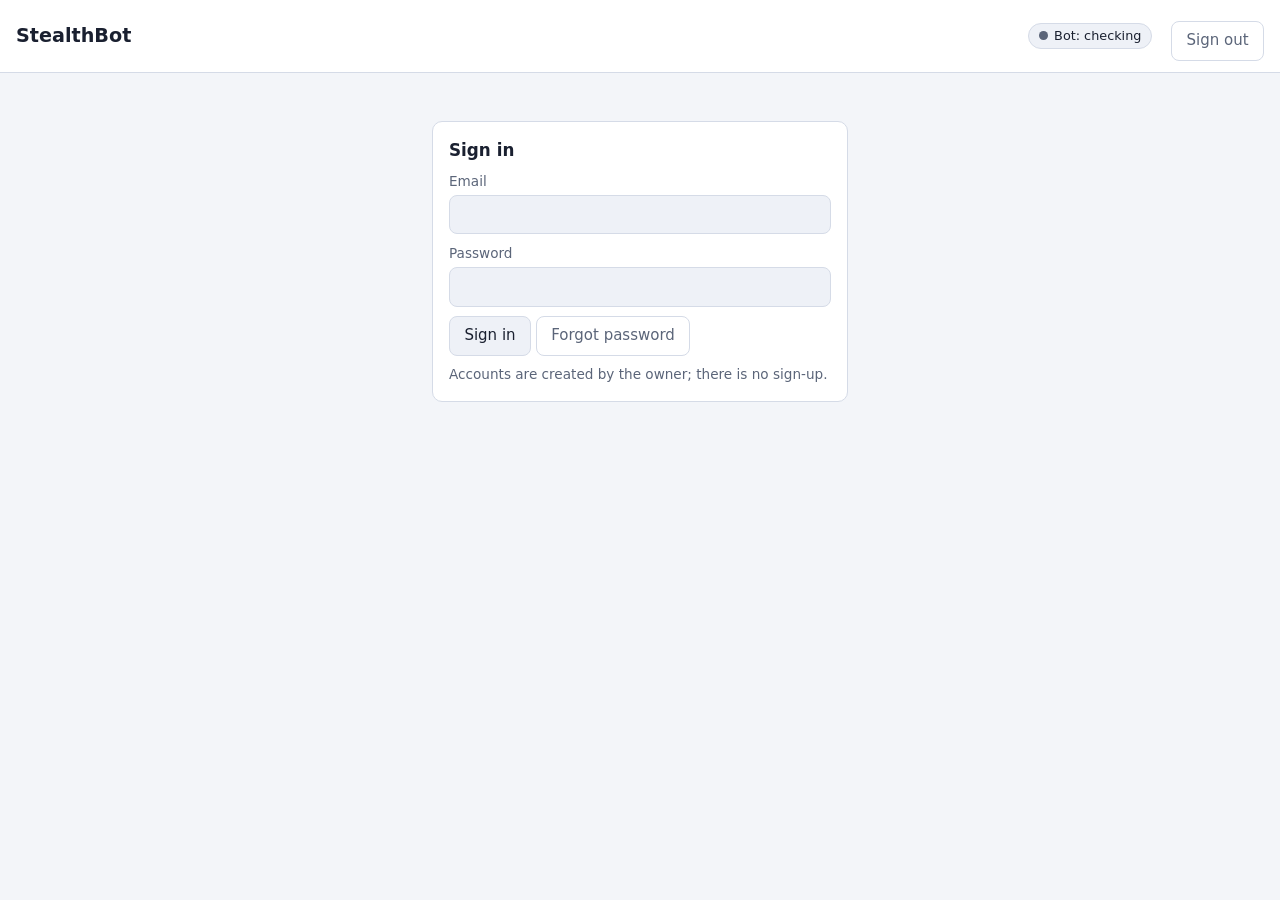
==== web/index.html @ 6c45e676 "Online panel: web page (no libraries), Supabase applied and verified live - web/: sign-in, invite/pa" ====
<!doctype html>
<html lang="en">
<head>
  <meta charset="utf-8">
  <meta name="viewport" content="width=device-width, initial-scale=1">
  <meta name="robots" content="noindex, nofollow">
  <title>StealthBot Online</title>
  <link rel="stylesheet" href="style.css">
</head>
<body>
  <header class="top">
    <h1>StealthBot</h1>
    <div class="top-right" id="top-right" hidden>
      <span class="pill" id="pill-bot">Bot: checking</span>
      <span class="who" id="who"></span>
      <button type="button" class="quiet" id="btn-signout">Sign out</button>
    </div>
  </header>

  <main>
    <!-- ================================================== sign in -->
    <section class="card narrow" id="view-login">
      <h2>Sign in</h2>
      <form id="form-login">
        <label class="field"><span>Email</span><input type="email" id="login-email" autocomplete="username" required></label>
        <label class="field"><span>Password</span><input type="password" id="login-password" autocomplete="current-password" required></label>
        <button type="submit">Sign in</button>
        <button type="button" class="quiet" id="btn-forgot">Forgot password</button>
      </form>
      <p class="hint" id="login-msg" role="status"></p>
      <p class="hint">Accounts are created by the owner; there is no sign-up.</p>
    </section>

    <!-- ================================================== choose a password (invite / recovery link) -->
    <section class="card narrow" id="view-password" hidden>
      <h2>Choose a password</h2>
      <form id="form-password">
        <label class="field"><span>New password (at least 12 characters)</span>
          <input type="password" id="new-password" autocomplete="new-password" minlength="12" required></label>
        <label class="field"><span>Repeat it</span>
          <input type="password" id="new-password2" autocomplete="new-password" minlength="12" required></label>
        <button type="submit">Save password</button>
      </form>
      <p class="hint" id="password-msg" role="status"></p>
    </section>

    <!-- ================================================== the panel -->
    <div id="view-app" hidden>
      <div class="grid">
        <section class="card" id="card-status">
          <h2>Status</h2>
          <div id="status-body"></div>
        </section>

        <section class="card" id="card-controls" data-roles="admin">
          <h2>Controls</h2>
          <div class="row">
            <button type="button" id="btn-pause" class="danger">Pause all replies</button>
            <button type="button" id="btn-resume">Resume replies</button>
          </div>
          <label class="switch-row"><input type="checkbox" id="chk-approval"><span>Ask me before anything is sent</span></label>
          <label class="switch-row"><input type="checkbox" id="chk-ai"><span>AI replies on</span></label>
          <label class="switch-row"><input type="checkbox" id="chk-proactive"><span>Bot may start conversations</span></label>
          <p class="hint" id="controls-msg" role="status"></p>
        </section>

        <section class="card" id="card-talk" data-roles="admin streamer">
          <h2>Talk</h2>
          <p class="hint" id="talk-note"></p>
          <div class="row">
            <button type="button" id="btn-hold" class="hold" disabled>Hold to speak</button>
            <label class="inline"><span>Language</span>
              <select id="talk-lang">
                <option value="hi-IN">Hindi (hi-IN)</option>
                <option value="en-IN" selected>English, India (en-IN)</option>
                <option value="en-US">English, US (en-US)</option>
              </select></label>
          </div>
          <label class="field"><span>What will be sent (you can fix the text before sending)</span>
            <textarea id="talk-text" rows="3" maxlength="500"></textarea></label>
          <label class="switch-row"><input type="checkbox" id="chk-autosend"><span>Send automatically when I let go</span></label>
          <div class="row">
            <button type="button" id="btn-send-say" disabled>Send</button>
            <button type="button" class="quiet" id="btn-clear-say">Clear</button>
          </div>
          <p class="hint" id="talk-msg" role="status"></p>
        </section>

        <section class="card wide" id="card-approvals" data-roles="admin">
          <h2>Replies waiting for approval</h2>
          <div id="approvals-body"></div>
        </section>

        <section class="card wide" id="card-feed" data-roles="admin streamer">
          <h2>Live chat</h2>
          <div id="feed-body" class="feed"></div>
        </section>

        <section class="card" id="card-streams" data-roles="admin">
          <h2>Streams</h2>
          <div id="streams-body"></div>
          <form id="form-add-stream">
            <label class="field"><span>Add a YouTube video or channel link</span>
              <input type="text" id="stream-ref" autocomplete="off" placeholder="youtu.be/... or youtube.com/channel/UC..."></label>
            <button type="submit">Add</button>
          </form>
          <p class="hint" id="streams-msg" role="status"></p>
        </section>

        <section class="card" id="card-topic" data-roles="admin">
          <h2>What the stream is about</h2>
          <form id="form-topic">
            <label class="field"><span>Game or show</span><input type="text" id="topic-game" maxlength="60" autocomplete="off"></label>
            <label class="field"><span>Search words (optional)</span><input type="text" id="topic-hint" maxlength="80" autocomplete="off"></label>
            <button type="submit">Save and look it up</button>
          </form>
          <label class="field"><span>What the bot knows (edit if wrong)</span><textarea id="topic-notes" rows="4" maxlength="1000"></textarea></label>
          <button type="button" id="btn-topic-notes">Save my own notes</button>
          <p class="hint" id="topic-msg" role="status"></p>
        </section>

        <section class="card" id="card-log">
          <h2>Your recent commands</h2>
          <div id="log-body"></div>
        </section>
      </div>
    </div>
  </main>

  <script src="config.js"></script>
  <script src="app.js"></script>
</body>
</html>
---- web/style.css ----
:root {
  --bg: #0f1218; --panel: #171c26; --panel-2: #1e2532; --line: #2a3345; --text: #e6e9f0; --muted: #98a2b8;
  --accent: #6aa7ff; --ok: #3ecf8e; --warn: #f5b84a; --bad: #ff6b6b; --radius: 10px;
}
@media (prefers-color-scheme: light) {
  :root { --bg: #f3f5f9; --panel: #fff; --panel-2: #eef1f7; --line: #d5dbe7; --text: #1a2030; --muted: #5b6579;
          --accent: #1f6feb; --ok: #12805c; --warn: #9a6700; --bad: #c62828; }
}
* { box-sizing: border-box; }
body { margin: 0; background: var(--bg); color: var(--text); font: 15px/1.45 system-ui, "Segoe UI", Roboto, sans-serif; }
.top { display: flex; flex-wrap: wrap; gap: 0.6rem 1rem; align-items: center; justify-content: space-between; padding: 0.7rem 1rem;
       background: var(--panel); border-bottom: 1px solid var(--line); }
.top h1 { margin: 0; font-size: 1.2rem; }
.top-right { display: flex; flex-wrap: wrap; gap: 0.6rem; align-items: center; }
.who { color: var(--muted); font-size: 0.85rem; overflow-wrap: anywhere; }
main { max-width: 1200px; margin: 0 auto; padding: 1rem; }
.grid { display: grid; grid-template-columns: repeat(auto-fit, minmax(min(100%, 22rem), 1fr)); gap: 1rem; align-items: start; }
.card { background: var(--panel); border: 1px solid var(--line); border-radius: var(--radius); padding: 1rem; min-width: 0; }
.card.wide { grid-column: 1 / -1; }
.card.narrow { max-width: 26rem; margin: 2rem auto; }
h2 { margin: 0 0 0.6rem; font-size: 1.05rem; }
.hint { color: var(--muted); font-size: 0.85rem; margin: 0.6rem 0 0; }
.hint.ok { color: var(--ok); } .hint.error { color: var(--bad); }
.field { display: block; margin: 0.6rem 0 0; }
.field > span, .inline > span { display: block; color: var(--muted); font-size: 0.85rem; margin-bottom: 0.2rem; }
input[type="text"], input[type="email"], input[type="password"], input[type="number"], select, textarea {
  width: 100%; background: var(--panel-2); color: var(--text); border: 1px solid var(--line); border-radius: 8px; padding: 0.5rem 0.6rem; font: inherit;
}
textarea { resize: vertical; }
button { background: var(--panel-2); color: var(--text); border: 1px solid var(--line); border-radius: 8px; padding: 0.5rem 0.9rem; font: inherit; cursor: pointer; margin-top: 0.6rem; }
button:hover:not(:disabled) { border-color: var(--accent); }
button:disabled { opacity: 0.5; cursor: not-allowed; }
button:focus-visible, input:focus-visible, select:focus-visible, textarea:focus-visible { outline: 2px solid var(--accent); outline-offset: 2px; }
button.quiet { background: transparent; color: var(--muted); }
button.danger { background: var(--bad); border-color: var(--bad); color: #fff; }
button.hold { padding: 1.1rem 1.6rem; font-size: 1.1rem; font-weight: 650; touch-action: none; user-select: none; -webkit-user-select: none; }
button.hold.live { background: var(--ok); border-color: var(--ok); color: #fff; }
.row { display: flex; flex-wrap: wrap; gap: 0.6rem; align-items: flex-end; }
.row button { margin-top: 0.6rem; }
.switch-row { display: flex; align-items: center; gap: 0.6rem; margin-top: 0.8rem; }
.pill { display: inline-flex; align-items: center; gap: 0.4rem; font-size: 0.8rem; padding: 0.15rem 0.6rem; border: 1px solid var(--line); border-radius: 99px; background: var(--panel-2); }
.pill::before { content: ""; width: 0.55rem; height: 0.55rem; border-radius: 50%; background: var(--muted); }
.pill.ok::before { background: var(--ok); } .pill.warn::before { background: var(--warn); } .pill.bad::before { background: var(--bad); }
.kv { display: grid; grid-template-columns: 8rem 1fr; gap: 0.2rem 0.8rem; font-size: 0.9rem; }
.kv dt { color: var(--muted); } .kv dd { margin: 0; overflow-wrap: anywhere; }
.item { border: 1px solid var(--line); border-radius: 8px; padding: 0.6rem 0.8rem; margin-top: 0.5rem; }
.item .meta { color: var(--muted); font-size: 0.8rem; }
.item .reply { margin-top: 0.4rem; }
.item .actions { display: flex; flex-wrap: wrap; gap: 0.5rem; }
.item.active { border-color: var(--ok); }
.feed { max-height: 22rem; overflow: auto; font-size: 0.9rem; }
.feed .line { padding: 0.25rem 0; border-bottom: 1px solid var(--line); overflow-wrap: anywhere; }
.feed .line.bot { color: var(--accent); }
.feed .t { color: var(--muted); font-size: 0.75rem; margin-right: 0.5rem; }
.dot { display: inline-block; width: 0.6rem; height: 0.6rem; border-radius: 50%; background: var(--muted); margin-right: 0.4rem; }
.dot.live { background: var(--ok); } .dot.offline { background: var(--bad); }
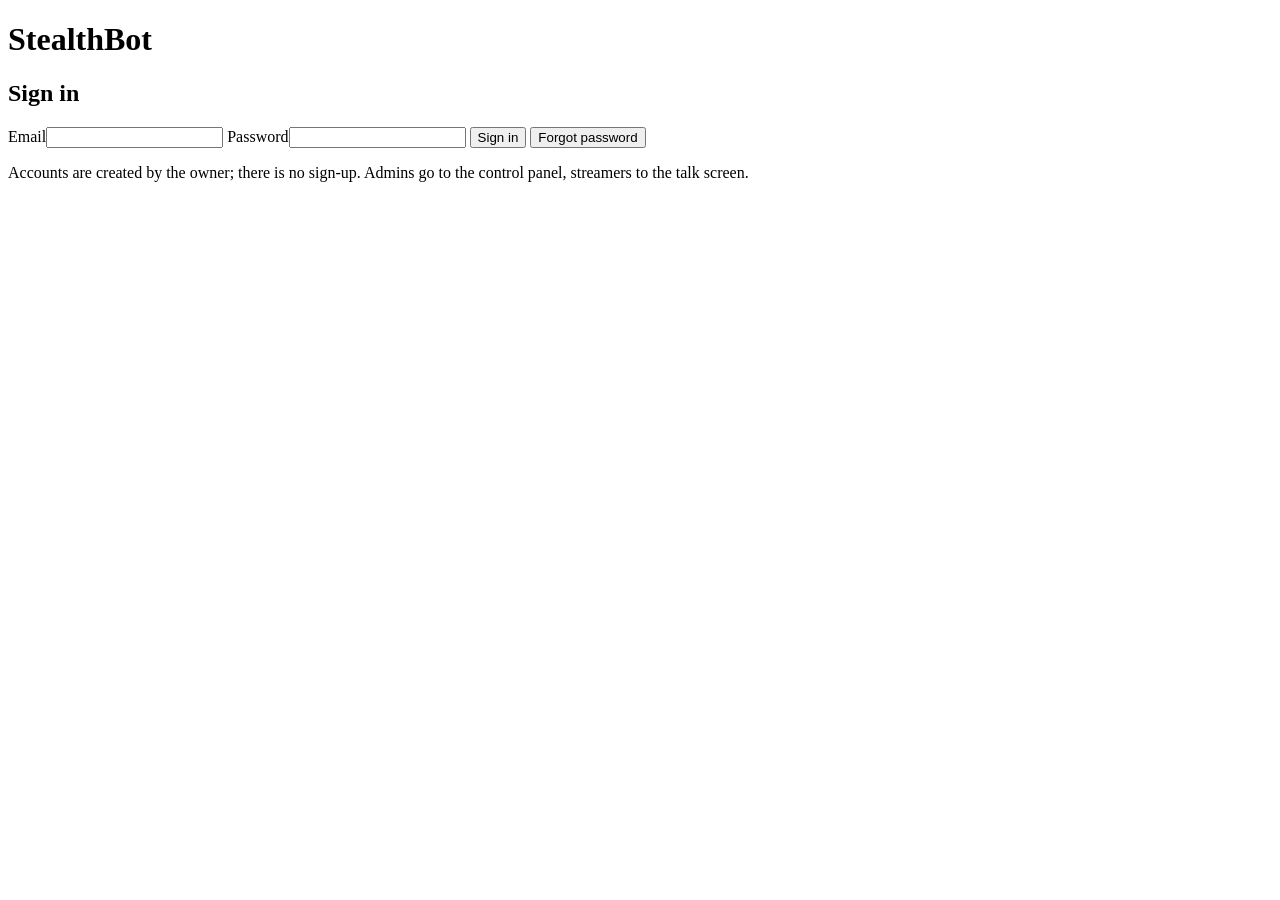
==== commit 28e1db7a: "Panel: separate pages per role (/admin, /streamer), login at / The panel was one page that hid cards" ====
--- a/web/index.html
+++ b/web/index.html
@@ -4,21 +4,16 @@
   <meta charset="utf-8">
   <meta name="viewport" content="width=device-width, initial-scale=1">
   <meta name="robots" content="noindex, nofollow">
-  <title>StealthBot Online</title>
-  <link rel="stylesheet" href="style.css">
+  <title>StealthBot Online: sign in</title>
+  <link rel="stylesheet" href="/style.css">
 </head>
-<body>
+<body data-page="login">
   <header class="top">
     <h1>StealthBot</h1>
-    <div class="top-right" id="top-right" hidden>
-      <span class="pill" id="pill-bot">Bot: checking</span>
-      <span class="who" id="who"></span>
-      <button type="button" class="quiet" id="btn-signout">Sign out</button>
-    </div>
   </header>
 
   <main>
-    <!-- ================================================== sign in -->
+    <!-- ================================================== sign in; the page then sends you to /admin or /streamer by your role -->
     <section class="card narrow" id="view-login">
       <h2>Sign in</h2>
       <form id="form-login">
@@ -28,106 +23,24 @@
         <button type="button" class="quiet" id="btn-forgot">Forgot password</button>
       </form>
       <p class="hint" id="login-msg" role="status"></p>
-      <p class="hint">Accounts are created by the owner; there is no sign-up.</p>
+      <p class="hint">Accounts are created by the owner; there is no sign-up. Admins go to the control panel, streamers to the talk screen.</p>
     </section>
 
     <!-- ================================================== choose a password (invite / recovery link) -->
     <section class="card narrow" id="view-password" hidden>
       <h2>Choose a password</h2>
       <form id="form-password">
-        <label class="field"><span>New password (at least 12 characters)</span>
-          <input type="password" id="new-password" autocomplete="new-password" minlength="12" required></label>
+        <label class="field"><span>New password</span>
+          <input type="password" id="new-password" autocomplete="new-password" required></label>
         <label class="field"><span>Repeat it</span>
-          <input type="password" id="new-password2" autocomplete="new-password" minlength="12" required></label>
+          <input type="password" id="new-password2" autocomplete="new-password" required></label>
         <button type="submit">Save password</button>
       </form>
       <p class="hint" id="password-msg" role="status"></p>
     </section>
-
-    <!-- ================================================== the panel -->
-    <div id="view-app" hidden>
-      <div class="grid">
-        <section class="card" id="card-status">
-          <h2>Status</h2>
-          <div id="status-body"></div>
-        </section>
-
-        <section class="card" id="card-controls" data-roles="admin">
-          <h2>Controls</h2>
-          <div class="row">
-            <button type="button" id="btn-pause" class="danger">Pause all replies</button>
-            <button type="button" id="btn-resume">Resume replies</button>
-          </div>
-          <label class="switch-row"><input type="checkbox" id="chk-approval"><span>Ask me before anything is sent</span></label>
-          <label class="switch-row"><input type="checkbox" id="chk-ai"><span>AI replies on</span></label>
-          <label class="switch-row"><input type="checkbox" id="chk-proactive"><span>Bot may start conversations</span></label>
-          <p class="hint" id="controls-msg" role="status"></p>
-        </section>
-
-        <section class="card" id="card-talk" data-roles="admin streamer">
-          <h2>Talk</h2>
-          <p class="hint" id="talk-note"></p>
-          <div class="row">
-            <button type="button" id="btn-hold" class="hold" disabled>Hold to speak</button>
-            <label class="inline"><span>Language</span>
-              <select id="talk-lang">
-                <option value="hi-IN">Hindi (hi-IN)</option>
-                <option value="en-IN" selected>English, India (en-IN)</option>
-                <option value="en-US">English, US (en-US)</option>
-              </select></label>
-          </div>
-          <label class="field"><span>What will be sent (you can fix the text before sending)</span>
-            <textarea id="talk-text" rows="3" maxlength="500"></textarea></label>
-          <label class="switch-row"><input type="checkbox" id="chk-autosend"><span>Send automatically when I let go</span></label>
-          <div class="row">
-            <button type="button" id="btn-send-say" disabled>Send</button>
-            <button type="button" class="quiet" id="btn-clear-say">Clear</button>
-          </div>
-          <p class="hint" id="talk-msg" role="status"></p>
-        </section>
-
-        <section class="card wide" id="card-approvals" data-roles="admin">
-          <h2>Replies waiting for approval</h2>
-          <div id="approvals-body"></div>
-        </section>
-
-        <section class="card wide" id="card-feed" data-roles="admin streamer">
-          <h2>Live chat</h2>
-          <div id="feed-body" class="feed"></div>
-        </section>
-
-        <section class="card" id="card-streams" data-roles="admin">
-          <h2>Streams</h2>
-          <div id="streams-body"></div>
-          <form id="form-add-stream">
-            <label class="field"><span>Add a YouTube video or channel link</span>
-              <input type="text" id="stream-ref" autocomplete="off" placeholder="youtu.be/... or youtube.com/channel/UC..."></label>
-            <button type="submit">Add</button>
-          </form>
-          <p class="hint" id="streams-msg" role="status"></p>
-        </section>
-
-        <section class="card" id="card-topic" data-roles="admin">
-          <h2>What the stream is about</h2>
-          <form id="form-topic">
-            <label class="field"><span>Game or show</span><input type="text" id="topic-game" maxlength="60" autocomplete="off"></label>
-            <label class="field"><span>Search words (optional)</span><input type="text" id="topic-hint" maxlength="80" autocomplete="off"></label>
-            <button type="submit">Save and look it up</button>
-          </form>
-          <label class="field"><span>What the bot knows (edit if wrong)</span><textarea id="topic-notes" rows="4" maxlength="1000"></textarea></label>
-          <button type="button" id="btn-topic-notes">Save my own notes</button>
-          <p class="hint" id="topic-msg" role="status"></p>
-        </section>
-
-        <section class="card" id="card-log">
-          <h2>Your recent commands</h2>
-          <div id="log-body"></div>
-        </section>
-      </div>
-    </div>
   </main>
 
-  <script src="config.js"></script>
-  <script src="app.js"></script>
+  <script src="/config.js"></script>
+  <script src="/app.js"></script>
 </body>
 </html>
